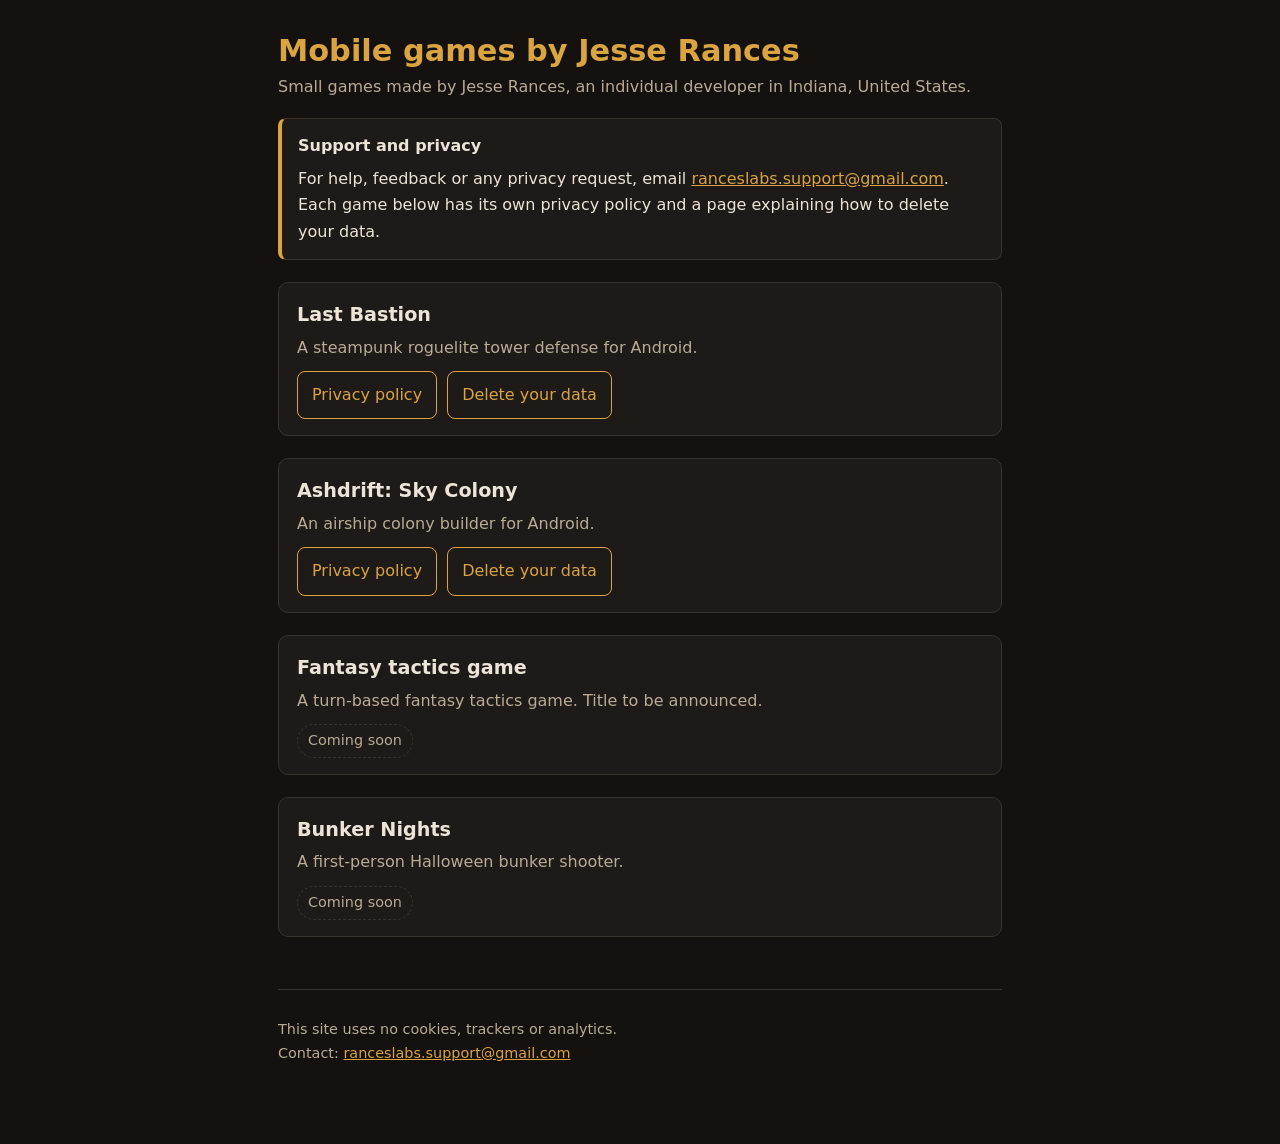
==== index.html @ ab8a4757 "Shared games site: index, app-ads.txt placeholder, Last Bastion + Ashdrift privacy and data-deletion" ====
<!DOCTYPE html>
<html lang="en">
<head>
<meta charset="utf-8">
<meta name="viewport" content="width=device-width, initial-scale=1">
<title>Mobile games by Jesse Rances</title>
<meta name="description" content="Mobile games by Jesse Rances, an independent developer. Privacy policies, data-deletion information and support contact.">
<link rel="stylesheet" href="assets/style.css">
</head>
<body>
<main>

<h1>Mobile games by Jesse Rances</h1>
<p class="meta">Small games made by Jesse Rances, an individual developer in Indiana, United States.</p>

<div class="summary">
  <strong>Support and privacy</strong>
  <p style="margin:6px 0 0">For help, feedback or any privacy request, email <a href="mailto:ranceslabs.support@gmail.com">ranceslabs.support@gmail.com</a>. Each game below has its own privacy policy and a page explaining how to delete your data.</p>
</div>

<ul class="games">
  <li class="game">
    <h2>Last Bastion</h2>
    <p>A steampunk roguelite tower defense for Android.</p>
    <div class="links">
      <a href="last-bastion/privacy.html">Privacy policy</a>
      <a href="last-bastion/delete-data.html">Delete your data</a>
    </div>
  </li>
  <li class="game">
    <h2>Ashdrift: Sky Colony</h2>
    <p>An airship colony builder for Android.</p>
    <div class="links">
      <a href="ashdrift/privacy.html">Privacy policy</a>
      <a href="ashdrift/delete-data.html">Delete your data</a>
    </div>
  </li>
  <li class="game">
    <h2>Fantasy tactics game</h2>
    <p>A turn-based fantasy tactics game. Title to be announced.</p>
    <span class="soon">Coming soon</span>
  </li>
  <li class="game">
    <h2>Bunker Nights</h2>
    <p>A first-person Halloween bunker shooter.</p>
    <span class="soon">Coming soon</span>
  </li>
</ul>

<footer>
  <p>This site uses no cookies, trackers or analytics.<br>
  Contact: <a href="mailto:ranceslabs.support@gmail.com">ranceslabs.support@gmail.com</a></p>
</footer>

</main>
</body>
</html>
---- assets/style.css ----
/* Shared styles: dark background, brass accents. No external fonts or scripts. */
:root { --bg:#14110f; --card:#1e1a17; --text:#ece4d8; --dim:#b8ab98; --accent:#d9a441; --line:#3a322b; }
* { box-sizing: border-box; }
html { -webkit-text-size-adjust: 100%; }
body { margin:0; background:var(--bg); color:var(--text); font:16px/1.65 system-ui,-apple-system,"Segoe UI",Roboto,"Helvetica Neue",Arial,sans-serif; }
main { max-width: 760px; margin: 0 auto; padding: 24px 18px 64px; }
h1 { font-size: 1.9rem; line-height:1.25; margin: 8px 0 4px; color: var(--accent); }
h2 { font-size: 1.25rem; margin: 36px 0 8px; padding-top: 12px; border-top: 1px solid var(--line); }
h3 { font-size: 1.05rem; margin: 22px 0 6px; }
a { color: var(--accent); word-break: break-word; }
.meta { color: var(--dim); margin: 0 0 18px; }
.summary { background: var(--card); border: 1px solid var(--line); border-left: 4px solid var(--accent); border-radius: 8px; padding: 14px 16px; }
.summary ul { margin: 6px 0 0; padding-left: 20px; }
.games { list-style: none; padding: 0; margin: 18px 0 0; display: grid; gap: 14px; }
.game { background: var(--card); border: 1px solid var(--line); border-radius: 10px; padding: 16px 18px; }
.game h2 { border: 0; margin: 0 0 4px; padding: 0; font-size: 1.2rem; }
.game p { margin: 4px 0 10px; color: var(--dim); }
.links { display: flex; flex-wrap: wrap; gap: 10px; }
.links a { display: inline-block; padding: 10px 14px; min-height: 44px; border: 1px solid var(--accent); border-radius: 8px; text-decoration: none; }
.links a:hover, .links a:focus { background: var(--accent); color: var(--bg); }
.soon { display: inline-block; padding: 4px 10px; border: 1px dashed var(--line); border-radius: 999px; color: var(--dim); font-size: .9rem; }
ol.steps li, ul li { margin: 4px 0; }
footer { margin-top: 48px; color: var(--dim); font-size: .9rem; border-top: 1px solid var(--line); padding-top: 14px; }
@media (max-width: 560px) { h1 { font-size: 1.6rem; } }
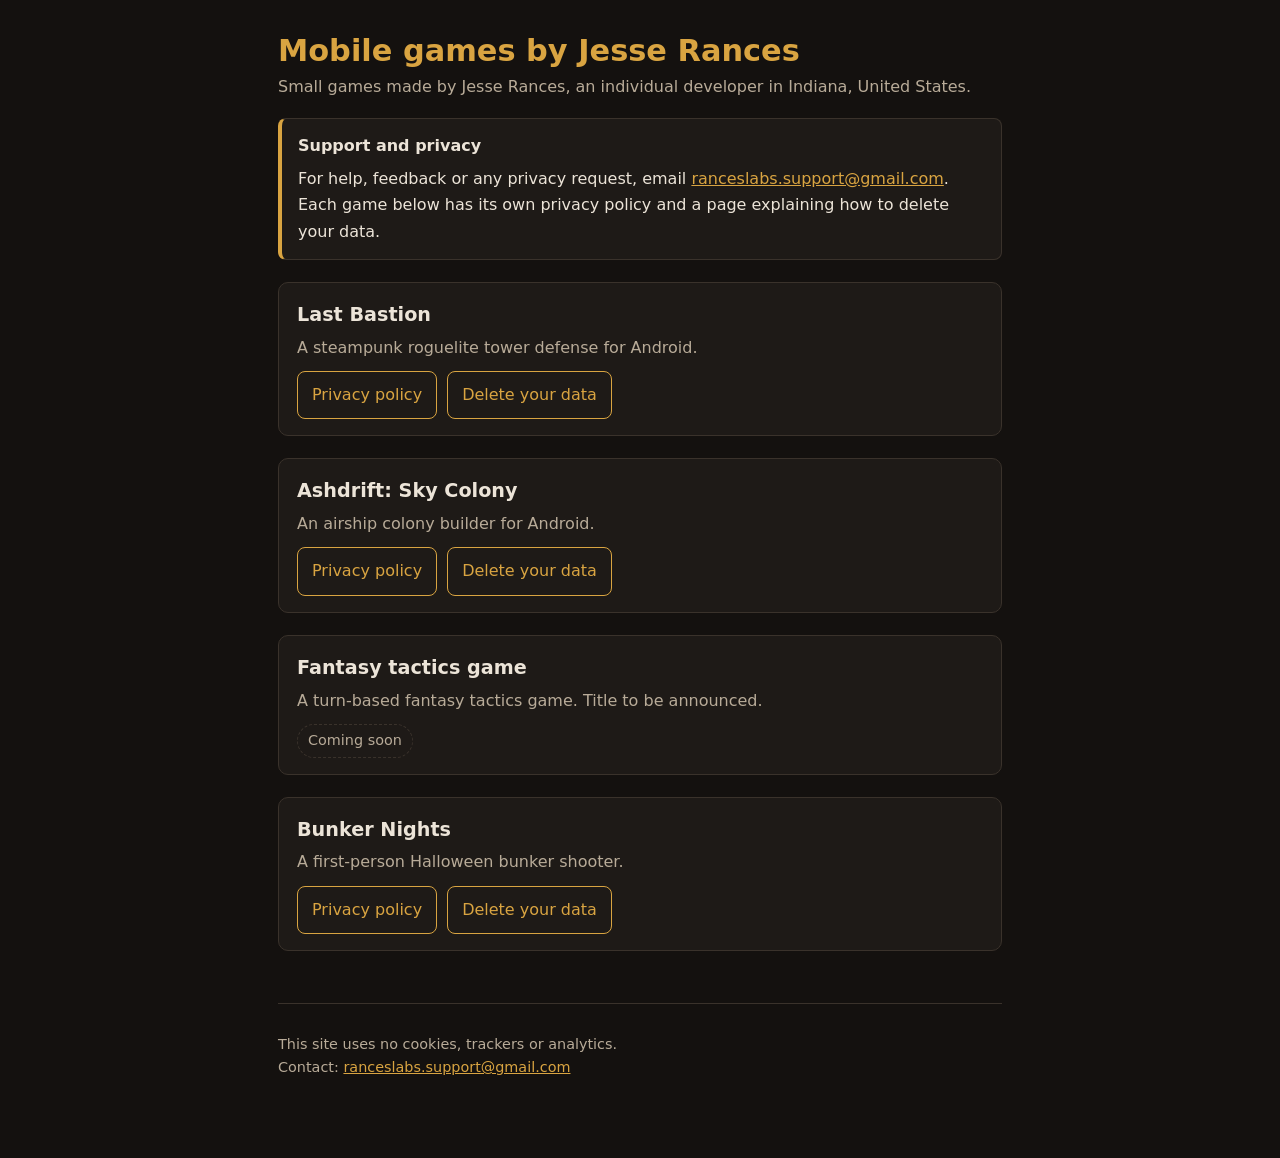
==== commit 196af14c: "Add Bunker Nights privacy and data-deletion pages; host https://ranceslabs.github.io" ====
--- a/index.html
+++ b/index.html
@@ -43,7 +43,10 @@
   <li class="game">
     <h2>Bunker Nights</h2>
     <p>A first-person Halloween bunker shooter.</p>
-    <span class="soon">Coming soon</span>
+    <div class="links">
+      <a href="bunker-nights/privacy.html">Privacy policy</a>
+      <a href="bunker-nights/delete-data.html">Delete your data</a>
+    </div>
   </li>
 </ul>
 
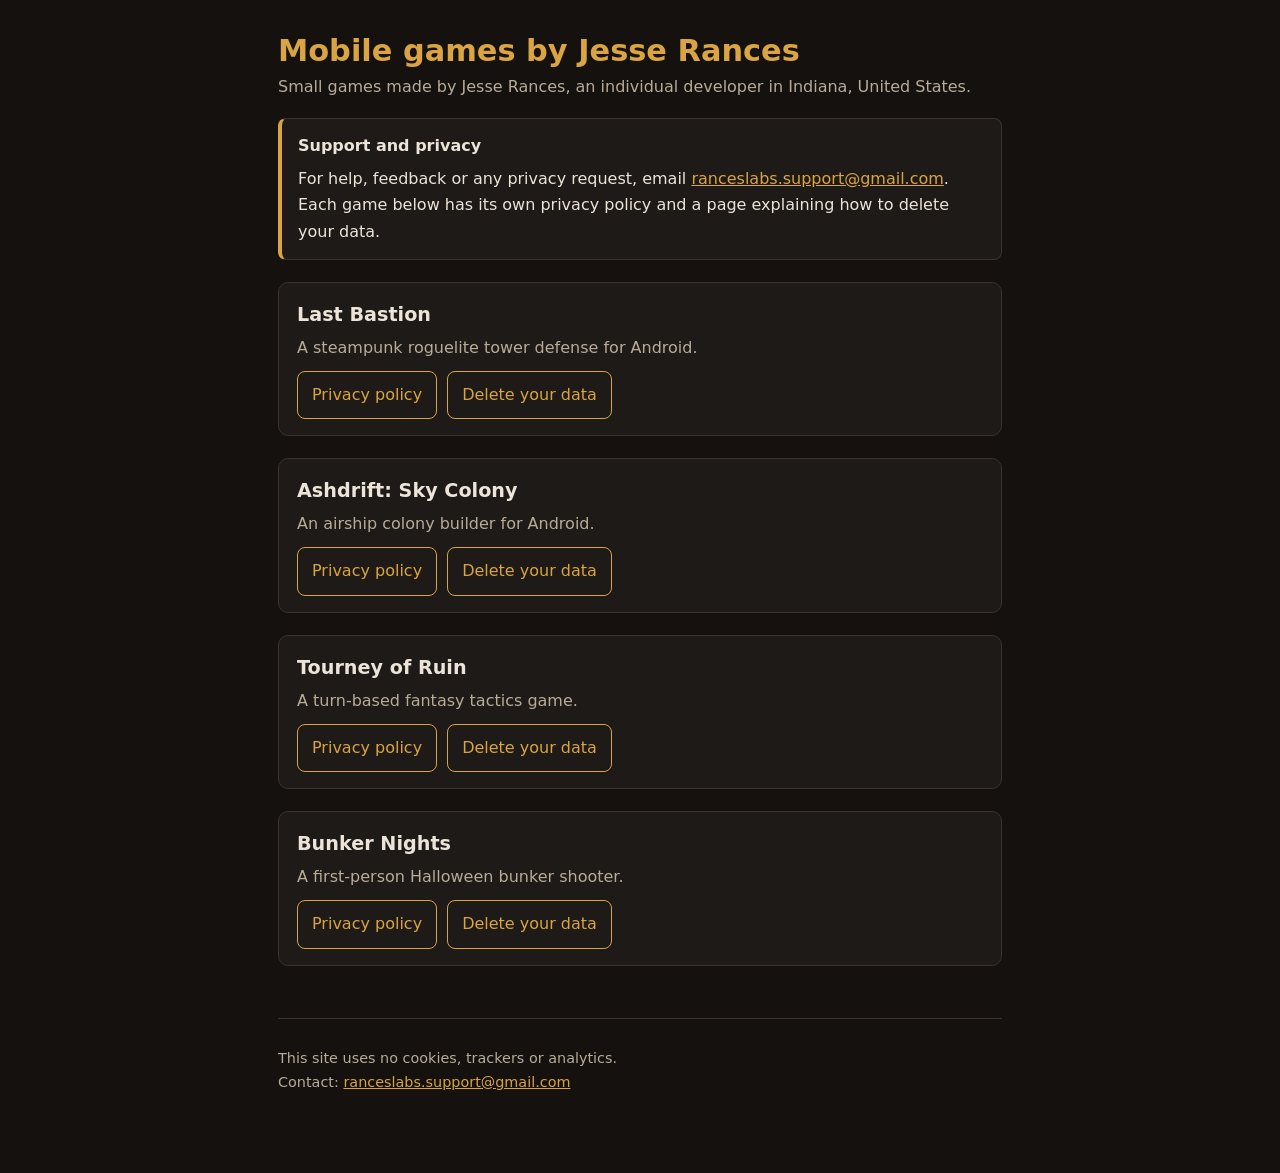
==== commit 4d2b2646: "Add Tourney of Ruin privacy and data-deletion pages; update homepage card" ====
--- a/index.html
+++ b/index.html
@@ -36,9 +36,12 @@
     </div>
   </li>
   <li class="game">
-    <h2>Fantasy tactics game</h2>
-    <p>A turn-based fantasy tactics game. Title to be announced.</p>
-    <span class="soon">Coming soon</span>
+    <h2>Tourney of Ruin</h2>
+    <p>A turn-based fantasy tactics game.</p>
+    <div class="links">
+      <a href="tourney-of-ruin/privacy.html">Privacy policy</a>
+      <a href="tourney-of-ruin/delete-data.html">Delete your data</a>
+    </div>
   </li>
   <li class="game">
     <h2>Bunker Nights</h2>
